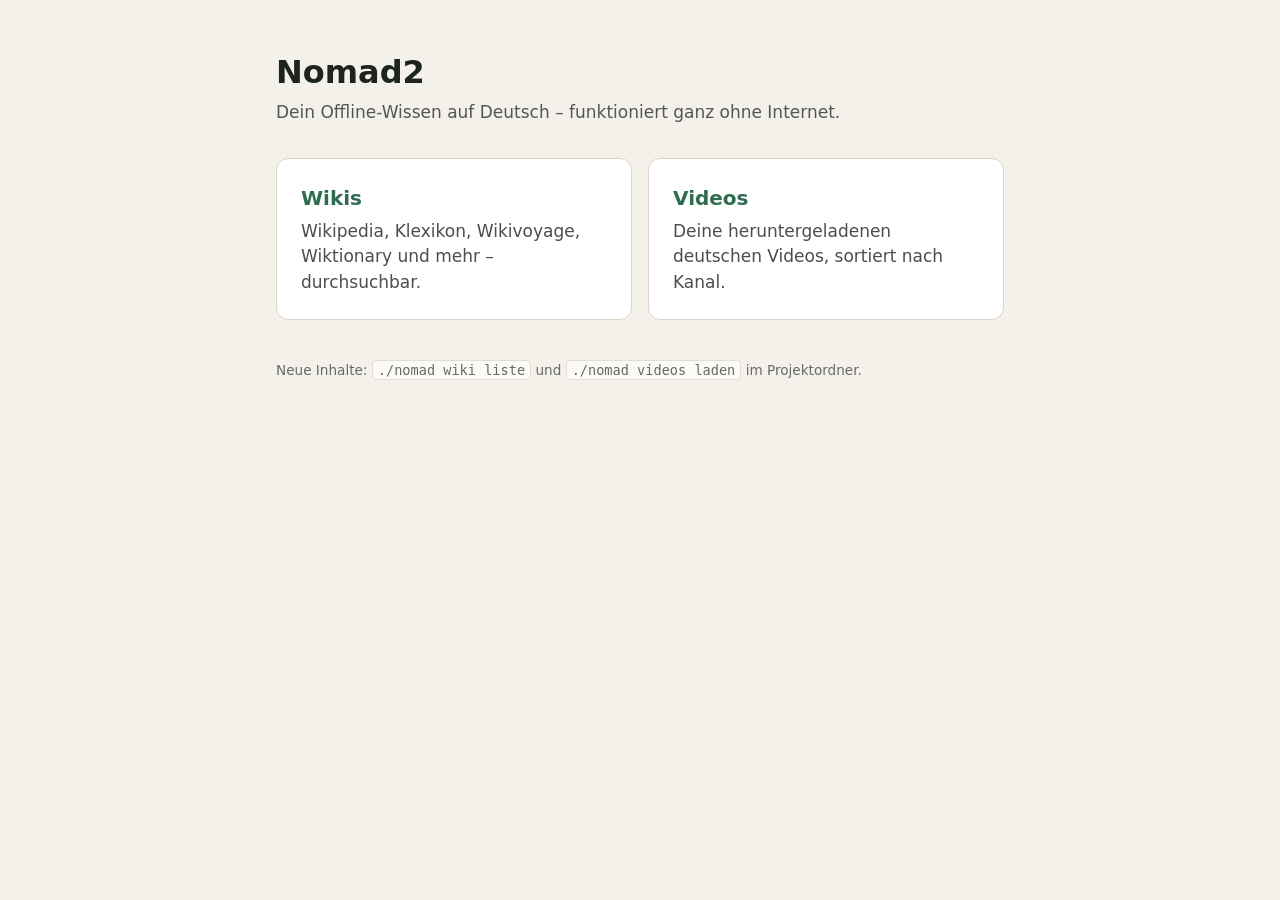
==== web/index.html @ 1e25b92b "Nomad2: deutsches Offline-Paket mit Kiwix, Jellyfin und Download-Skript Co-Authored-By: Claude Fable" ====
<!doctype html>
<html lang="de">
<head>
<meta charset="utf-8">
<meta name="viewport" content="width=device-width, initial-scale=1">
<title>Nomad2 – Offline-Wissen</title>
<style>
  :root { --bg:#f4f1ea; --fg:#1d2420; --card:#fff; --line:#d9d3c5; --akzent:#2f6b4f; }
  @media (prefers-color-scheme: dark) {
    :root { --bg:#151a17; --fg:#e8e6df; --card:#1e2521; --line:#323c36; --akzent:#7fc7a2; }
  }
  * { box-sizing:border-box; }
  body { margin:0; background:var(--bg); color:var(--fg);
         font:17px/1.5 system-ui, sans-serif; }
  main { max-width:760px; margin:0 auto; padding:48px 16px; }
  h1 { font-size:2rem; margin:0 0 4px; }
  p.unter { margin:0 0 32px; opacity:.75; }
  .karten { display:grid; gap:16px; grid-template-columns:repeat(auto-fit,minmax(260px,1fr)); }
  a.karte { display:block; padding:24px; background:var(--card); border:1px solid var(--line);
            border-radius:12px; color:inherit; text-decoration:none; }
  a.karte:hover, a.karte:focus { border-color:var(--akzent); }
  a.karte h2 { margin:0 0 6px; font-size:1.25rem; color:var(--akzent); }
  a.karte p { margin:0; opacity:.8; }
  footer { margin-top:40px; font-size:.85rem; opacity:.65; }
  code { background:var(--card); border:1px solid var(--line); border-radius:4px; padding:1px 5px; }
</style>
</head>
<body>
<main>
  <h1>Nomad2</h1>
  <p class="unter">Dein Offline-Wissen auf Deutsch – funktioniert ganz ohne Internet.</p>
  <div class="karten">
    <a class="karte" href="/wiki">
      <h2>Wikis</h2>
      <p>Wikipedia, Klexikon, Wikivoyage, Wiktionary und mehr – durchsuchbar.</p>
    </a>
    <a class="karte" href="/videos">
      <h2>Videos</h2>
      <p>Deine heruntergeladenen deutschen Videos, sortiert nach Kanal.</p>
    </a>
  </div>
  <footer>Neue Inhalte: <code>./nomad wiki liste</code> und <code>./nomad videos laden</code> im Projektordner.</footer>
</main>
</body>
</html>
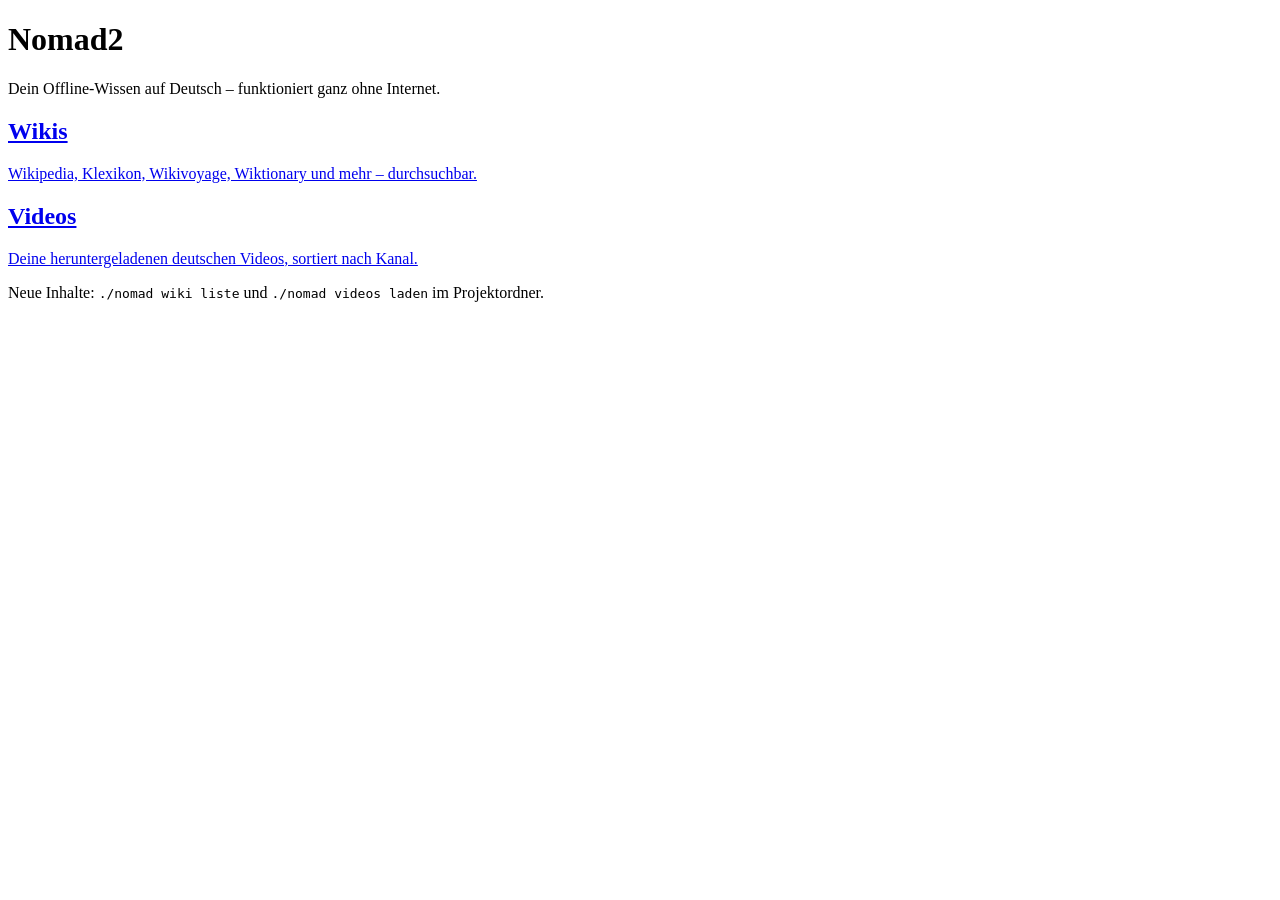
==== commit 875b35b0: "Videoseite komplett auf Deutsch statt Jellyfin, Speicherort-Befehl, Platzprüfung Co-Authored-By: Cla" ====
--- a/web/index.html
+++ b/web/index.html
@@ -4,40 +4,21 @@
 <meta charset="utf-8">
 <meta name="viewport" content="width=device-width, initial-scale=1">
 <title>Nomad2 – Offline-Wissen</title>
-<style>
-  :root { --bg:#f4f1ea; --fg:#1d2420; --card:#fff; --line:#d9d3c5; --akzent:#2f6b4f; }
-  @media (prefers-color-scheme: dark) {
-    :root { --bg:#151a17; --fg:#e8e6df; --card:#1e2521; --line:#323c36; --akzent:#7fc7a2; }
-  }
-  * { box-sizing:border-box; }
-  body { margin:0; background:var(--bg); color:var(--fg);
-         font:17px/1.5 system-ui, sans-serif; }
-  main { max-width:760px; margin:0 auto; padding:48px 16px; }
-  h1 { font-size:2rem; margin:0 0 4px; }
-  p.unter { margin:0 0 32px; opacity:.75; }
-  .karten { display:grid; gap:16px; grid-template-columns:repeat(auto-fit,minmax(260px,1fr)); }
-  a.karte { display:block; padding:24px; background:var(--card); border:1px solid var(--line);
-            border-radius:12px; color:inherit; text-decoration:none; }
-  a.karte:hover, a.karte:focus { border-color:var(--akzent); }
-  a.karte h2 { margin:0 0 6px; font-size:1.25rem; color:var(--akzent); }
-  a.karte p { margin:0; opacity:.8; }
-  footer { margin-top:40px; font-size:.85rem; opacity:.65; }
-  code { background:var(--card); border:1px solid var(--line); border-radius:4px; padding:1px 5px; }
-</style>
+<link rel="stylesheet" href="/stil.css">
 </head>
 <body>
-<main>
+<main class="schmal">
   <h1>Nomad2</h1>
   <p class="unter">Dein Offline-Wissen auf Deutsch – funktioniert ganz ohne Internet.</p>
   <div class="karten">
-    <a class="karte" href="/wiki">
+    <a class="karte gross" href="/wiki"><div class="text">
       <h2>Wikis</h2>
       <p>Wikipedia, Klexikon, Wikivoyage, Wiktionary und mehr – durchsuchbar.</p>
-    </a>
-    <a class="karte" href="/videos">
+    </div></a>
+    <a class="karte gross" href="/videos"><div class="text">
       <h2>Videos</h2>
       <p>Deine heruntergeladenen deutschen Videos, sortiert nach Kanal.</p>
-    </a>
+    </div></a>
   </div>
   <footer>Neue Inhalte: <code>./nomad wiki liste</code> und <code>./nomad videos laden</code> im Projektordner.</footer>
 </main>
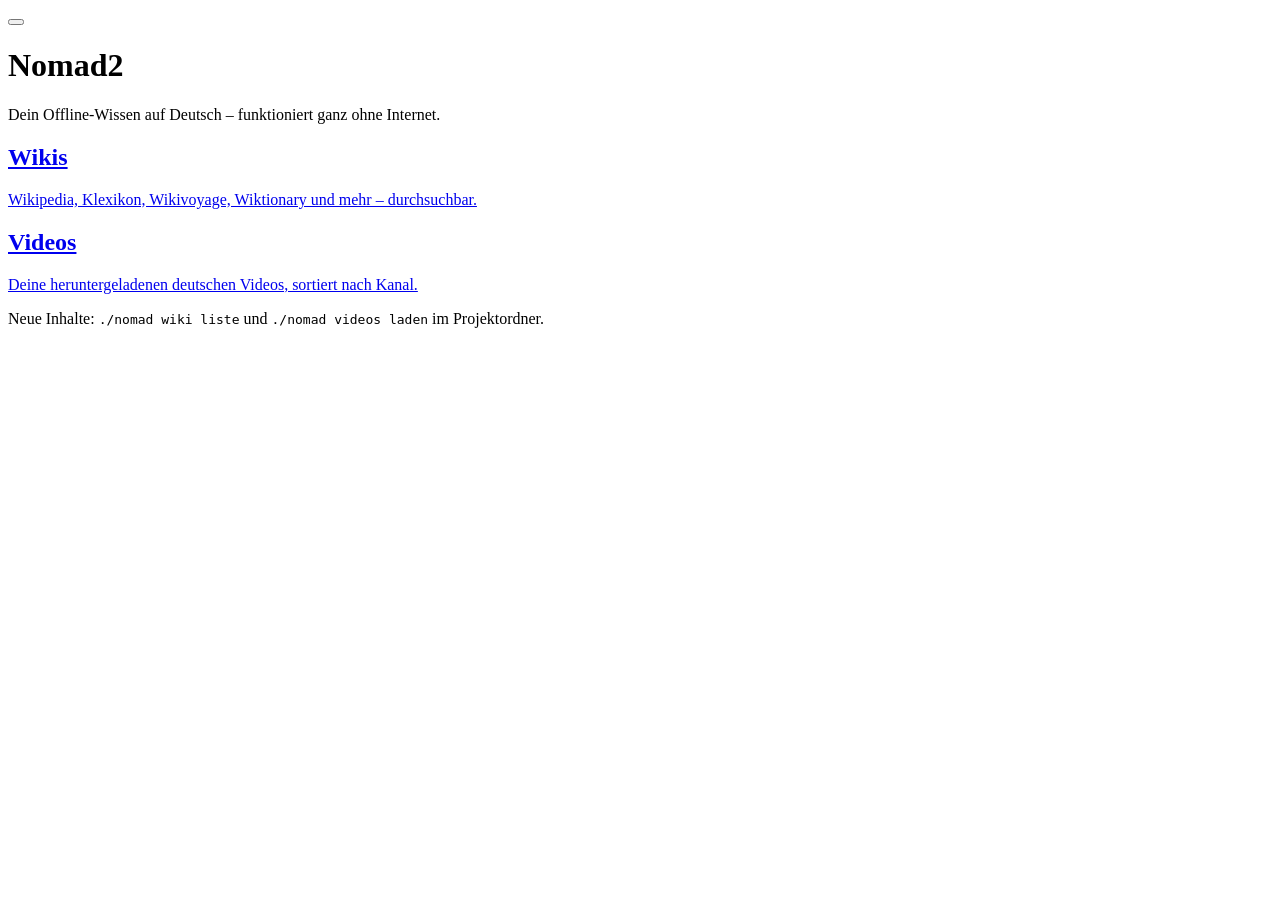
==== commit 8c493533: "Dunkles Design als Standard für Startseite, Videos und Wikis, mit Umschalter Co-Authored-By: Claude " ====
--- a/web/index.html
+++ b/web/index.html
@@ -5,8 +5,10 @@
 <meta name="viewport" content="width=device-width, initial-scale=1">
 <title>Nomad2 – Offline-Wissen</title>
 <link rel="stylesheet" href="/stil.css">
+<script src="/thema.js"></script>
 </head>
 <body>
+<button id="thema" type="button" aria-label="Zwischen hellem und dunklem Design wechseln"></button>
 <main class="schmal">
   <h1>Nomad2</h1>
   <p class="unter">Dein Offline-Wissen auf Deutsch – funktioniert ganz ohne Internet.</p>
